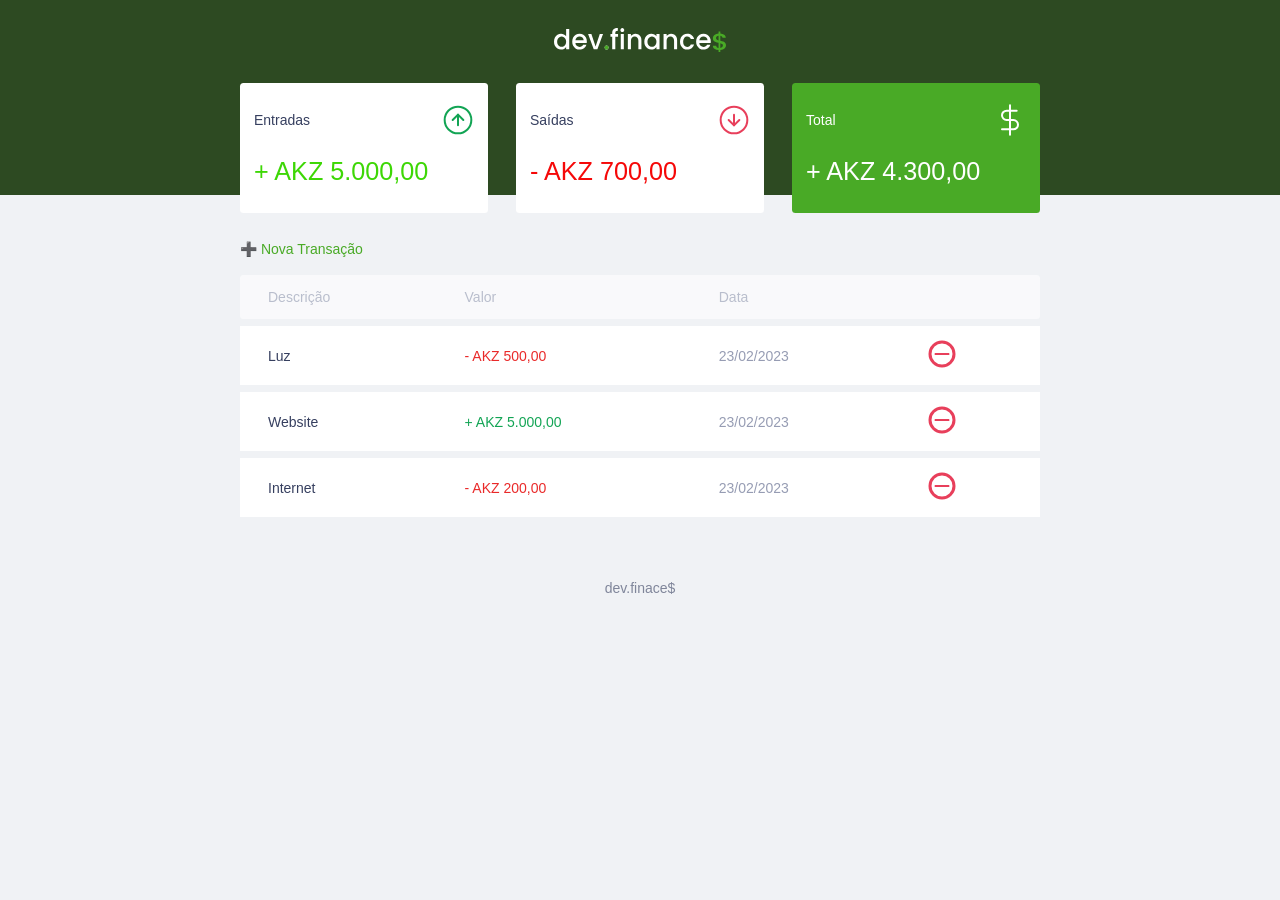
==== client/index.html @ f2c07ff3 "Add vite Vanilla Project" ====
<!DOCTYPE html>
<html lang="pt-br">
  <head>
    <meta description="Financial application" />
    <meta charset="UTF-8" />
    <meta http-equiv="X-UA-Compatible" content="IE=edge" />
    <meta name="viewport" content="width=device-width, initial-scale=1.0" />
    <link
      rel="shortcut icon"
      href="./assets/logo-200x200.png"
      type="image/x-icon"
    />
    <link rel="stylesheet" href="./css/style.css" />
    <script src="./js/script.js" defer></script>
    <title>Developer Finance$</title>
  </head>
  <body>
    <header>
      <img src="./assets/logo.svg" alt="Logo Dev Finance" />
    </header>

    <main class="container">
      <section id="balance">
        <h2 class="sr-only">Balanço</h2>

        <div class="card">
          <h3>
            <span>Entradas</span>
            <img src="./assets/income.svg" alt="Imagem de Entradas" />
          </h3>
          <p id="incomeDisplay">R$ 5.000,00</p>
        </div>
        <div class="card">
          <h3>
            <span>Saídas</span>
            <img src="./assets/expense.svg" alt="Imagem de Saídas" />
          </h3>
          <p id="expenseDisplay">R$ 2.000,00</p>
        </div>
        <div class="card total">
          <h3>
            <span>Total</span>
            <img src="./assets/total.svg" alt="Imagem do Total" />
          </h3>
          <p id="totalDisplay">R$ 3.000,00</p>
        </div>
      </section>

      <section id="transaction">
        <h2 class="sr-only">Transações</h2>

        <a onclick="Modal.open()" href="#" class="button new"
          >➕ Nova Transação</a
        >

        <table id="data-table">
          <thead>
            <tr>
              <th>Descrição</th>
              <th>Valor</th>
              <th>Data</th>
              <th></th>
            </tr>
          </thead>
          <tbody></tbody>
        </table>
      </section>
    </main>

    <div class="modal-overlay">
      <div class="modal">
        <div id="form">
          <h2>Nova Transação</h2>
          <form action="" onsubmit="Form.submit(event)">
            <div class="input-group">
              <label class="sr-only" for="description">Descrição</label>
              <input
                type="text"
                name="description"
                id="description"
                placeholder="Descrição"
              />
            </div>

            <div class="input-group">
              <label class="sr-only" for="amount">Descrição</label>
              <input
                type="number"
                step="0.01"
                name="amount"
                id="amount"
                placeholder="0,00"
              />
            </div>

            <small class="help">
              Use o sina - (negativo) para despesas e , (vírgula) para casas
              decimais
            </small>

            <div class="input-group">
              <label class="sr-only" for="date">Descrição</label>
              <input type="date" name="date" id="date" />
            </div>

            <div class="input-group actions">
              <a onclick="Modal.close()" href="#" class="button cancel"
                >Cancelar</a
              >
              <button type="submit">Salvar</button>
            </div>
          </form>
        </div>
      </div>
    </div>

    <footer>
      <p>dev.finace$</p>
    </footer>
  </body>
</html>
---- client/css/style.css ----
/* Global ===============================*/
:root {
    --dark-blue: #363f5f;
    --green: #49AA26;
    --light-green: #3dd705;
    --red: #d32e2e;
    --light-red: #f50808;
}

* {
    margin: 0;
    padding: 0;
    box-sizing: border-box;
    font-family: Verdana,Geneva,sans-serif; 
}

html {
    font-size: 93.75%;
}

body {
    background: #f0f2f5;
}

.sr-only { /*Hides this element content*/
    position: absolute;
    width: 1px;
    height: 1px;
    padding: 0;
    margin: -1px;
    overflow: hidden;
    clip: rect(0, 0, 0, 0);
    white-space: nowrap;
    border-width: 0;
}

.container{
    width: min(90vw, 800px);
    margin: auto;
}


/* Titles ===============================*/
h2 {
    margin-top: 3.2rem;
    margin-bottom: 0.8rem;
    color: var(--dark-blue);
    font-weight: normal;
}


/* Links and Buttons =====================*/
a {
    color: var(--green);
    text-decoration: none;
}

a:hover {
    color: var(--light-green);
}

button {
    width: 100%;
    height: 50px;
    border: none;
    color: white;
    background: var(--green);
    padding: 0;
    border-radius: 0.25rem;
    cursor: pointer;
}

button:hover {
    background: var(--light-green);
}

.button.new {
    display: inline-block;
    margin-bottom: .8rem;
}

.button.cancel {
    color: white;
    display: flex;
    justify-content: center;
    align-items: center;
    width: 100%;
    height: 50px;
    border-radius: 0.25rem;
    background: var(--red);
}

.button.cancel:hover {
    background: var(--light-red);
}


/* Header ===============================*/
header {
    background: #2D4A22;
    padding: 2rem 0 10rem;
    text-align: center;
}

#logo {
    color: #fff;
    font-weight: 100;
}


/* Balance ===============================*/
#balance {
    margin-top: -8rem;
}


#balance h2 {
    color: white;
    margin-top: 0;
    
}

/* Cards ===============================*/
.card {
    background: white;
    padding: 1.5rem 1rem;
    border-radius: 0.25rem;
    margin-bottom: 2rem;
    color: var(--dark-blue);
}

.card h3 {
    font-weight: normal;
    font-size: 1rem;
    display: flex;
    align-items: center;
    justify-content: space-between;
}

.card p {
    font-size: 1.8rem;
    line-height: 3rem;
    margin-top: 1rem;
}

.card.total {
    background: var(--green);
    color: white;

}

#incomeDisplay {
    color: #3dd705;
}

#expenseDisplay {
    color: #f50808;
}

/* Table ===============================*/
#transaction {
    display: block;
    width: 100%;
    overflow-x: auto;
}

#data-table {
    width: 100%;
    border-spacing: 0 0.5rem;
    color: #969cb3;
}

table thead tr th:first-child,
table tbody tr td:first-child {
    border-radius: 0.25rem 0 0 0.25rem;
}

table thead tr th:last-child,
table tbody tr td:last-child {
    border-radius: 0 0.25rem 0.25rem 0;
}

table thead th {
    background: white;
    opacity: 0.6;
    color: #969cb3;
    font-weight: normal;
    padding: 1rem 2rem;
    text-align: left;
}

table tbody tr {
    opacity: 0.7;
}

table tbody tr:hover {
    opacity: 1;
}

table td {
    background: white;
    padding: 1rem 2rem;
    
}

td.description {
    color: var(--dark-blue);
}

td.income {
    color: #12a454;
}

td.expense {
    color: #e92929 ;
}


/* Modal ===============================*/
.modal-overlay {
    width: 100%;
    height: 100%;
    background-color: rgba(0, 0, 0, 0.7);
    position: fixed;
    top: 0;
    display: flex;
    align-items: center;
    justify-content: center;
    opacity: 0;
    visibility: hidden;
    z-index: 999;
}

.modal-overlay.active {
    opacity: 1;
    visibility: visible;
}

.modal {
    background: #f0f2f5;
    padding: 2.4rem;
    position: relative;
    z-index: 1;

}

/* Fom ===============================*/
#form {
    max-width: 500px;
}

#form h2 {
    margin-top: 0;
}

input {
    border: none;
    border-radius: 0.2rem;
    padding: 0.8rem;
    width: 100%;
}

.input-group {
    margin-top: 0.8rem;
}

.input-group small {
    opacity: 0.4;
}

.input-group.actions {
    display: flex;
    justify-content: space-between;
    align-items: center;
}

.input-group.actions .button, 
.input-group.actions button {
    width: 48%;
}



/* Footer ===============================*/
footer {
    text-align: center;
    padding: 4rem 0 2rem;
    color: var(--dark-blue);
    opacity: 0.6;
}







/* Responsive ============================*/
@media(min-width: 800px) {
    html {
        font-size: 87.5%;
    }

    #balance {
        display: grid;
        grid-template-columns: repeat(3, 1fr);
        gap: 2rem;
    }
}
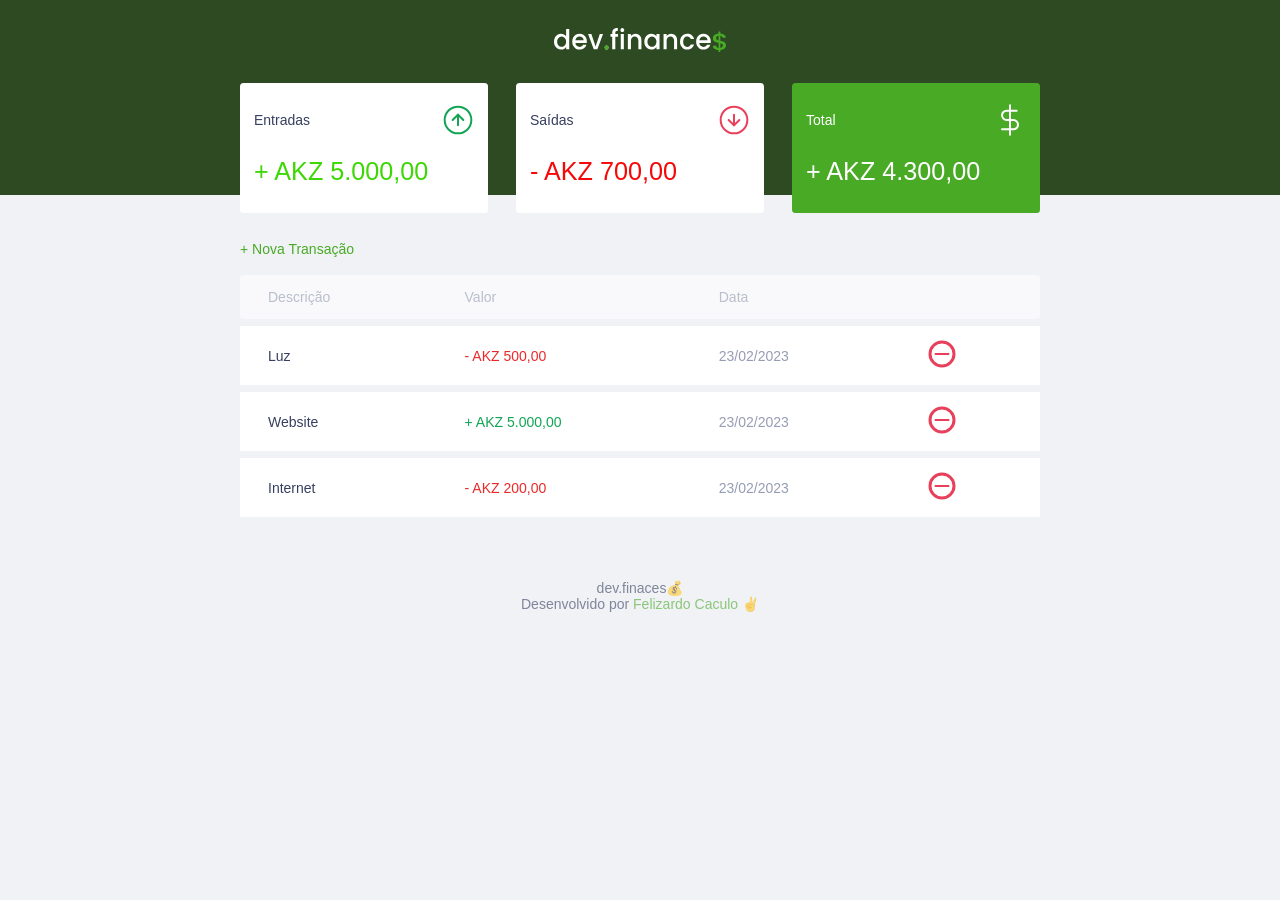
==== commit dafca2d1: "Add images and JS content" ====
--- a/client/index.html
+++ b/client/index.html
@@ -50,7 +50,7 @@
         <h2 class="sr-only">Transações</h2>
 
         <a onclick="Modal.open()" href="#" class="button new"
-          >➕ Nova Transação</a
+          >+ Nova Transação</a
         >
 
         <table id="data-table">
@@ -73,7 +73,9 @@
           <h2>Nova Transação</h2>
           <form action="" onsubmit="Form.submit(event)">
             <div class="input-group">
-              <label class="sr-only" for="description">Descrição</label>
+              <label 
+                class="sr-only" 
+                for="description">Descrição</label>
               <input
                 type="text"
                 name="description"
@@ -115,7 +117,10 @@
     </div>
 
     <footer>
-      <p>dev.finace$</p>
+      <p>dev.finaces💰</p>
+      <p>
+        Desenvolvido por <a href="https://my-portfolio-fc.onrender.com">Felizardo Caculo ✌️</a>
+      </p>
     </footer>
   </body>
 </html>
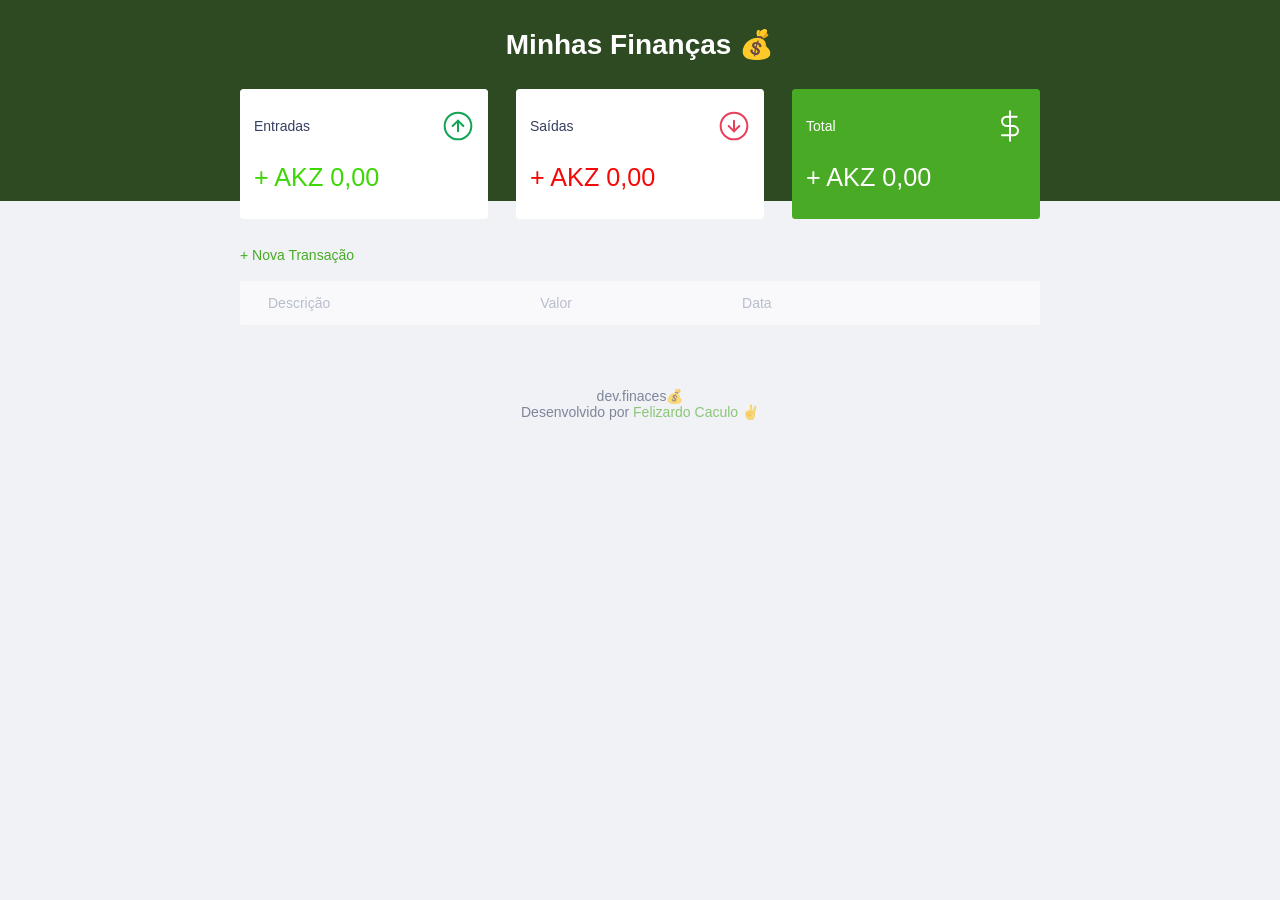
==== commit 2d1b2deb: "Reset code to Vite" ====
--- a/client/index.html
+++ b/client/index.html
@@ -16,7 +16,7 @@
   </head>
   <body>
     <header>
-      <img src="./assets/logo.svg" alt="Logo Dev Finance" />
+      <h1 class="logo">Minhas Finanças 💰</h1>
     </header>
 
     <main class="container">
@@ -28,21 +28,21 @@
             <span>Entradas</span>
             <img src="./assets/income.svg" alt="Imagem de Entradas" />
           </h3>
-          <p id="incomeDisplay">R$ 5.000,00</p>
+          <p id="incomeDisplay"></p>
         </div>
         <div class="card">
           <h3>
             <span>Saídas</span>
             <img src="./assets/expense.svg" alt="Imagem de Saídas" />
           </h3>
-          <p id="expenseDisplay">R$ 2.000,00</p>
+          <p id="expenseDisplay"></p>
         </div>
         <div class="card total">
           <h3>
             <span>Total</span>
             <img src="./assets/total.svg" alt="Imagem do Total" />
           </h3>
-          <p id="totalDisplay">R$ 3.000,00</p>
+          <p id="totalDisplay"></p>
         </div>
       </section>
 
@@ -96,7 +96,7 @@
             </div>
 
             <small class="help">
-              Use o sina - (negativo) para despesas e , (vírgula) para casas
+              Use o sina - (negativo) para despesas e . (ponto) para casas
               decimais
             </small>
 
--- a/client/css/style.css
+++ b/client/css/style.css
@@ -20,6 +20,10 @@
 
 body {
     background: #f0f2f5;
+}
+
+.logo {
+    color: white;
 }
 
 .sr-only { /*Hides this element content*/
